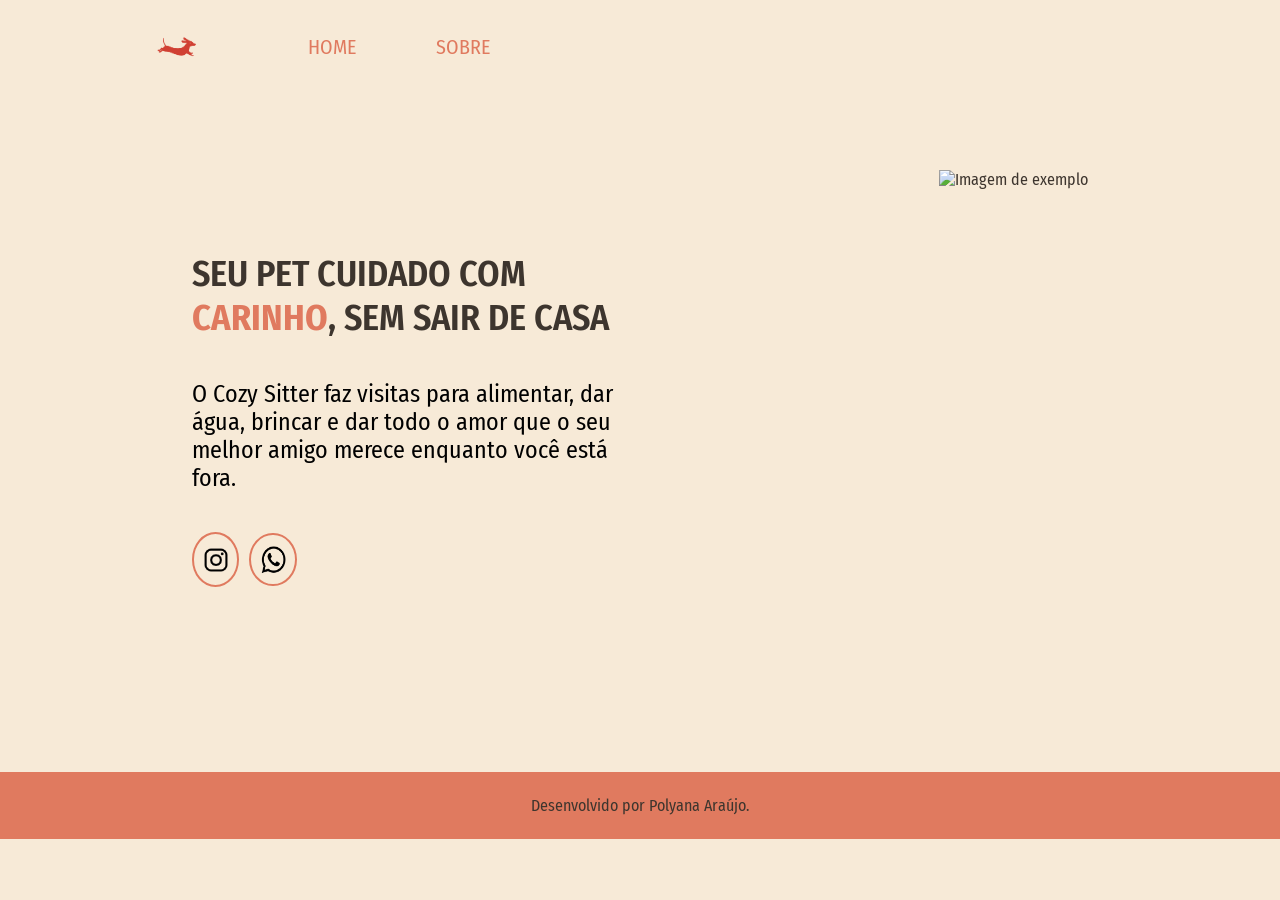
==== index.html @ 7f619f7d "first commit" ====
<!DOCTYPE html>
<html lang="en">

<head>
    <meta charset="UTF-8">
    <meta http-equiv="X-UA-Compatible" content="IE=edge">
    <meta name="viewport" content="width=device-width, initial-scale=1.0">
    <title>Document</title>
    <link rel="stylesheet" href="styles/style.css">
</head>

<body>
    <header class="cabecalho">
        <nav class="cabecalho__menu">
            <img src="assets/IMG_0042 2-2.png" alt="dog" width="100px">
            <a class="cabecalho__menu__link" href="index.html">HOME</a>
            <a class="cabecalho__menu__link" href="about.html">SOBRE</a>
        </nav>
    </header>
    <main class="apresentacao">
        <section class="apresentacao__conteudo">
            <h1 class="apresentacao__conteudo__titulo">SEU PET CUIDADO COM <strong class="titulo-destaque">CARINHO</strong>, SEM SAIR DE CASA</h1>
            <p class="apresentacao__conteudo__texto">
            O Cozy Sitter faz visitas para alimentar, dar água, brincar e dar todo o amor que o seu melhor amigo merece enquanto você está fora.</p>
            <div class="apresentacao__links">
                <a class="apresentacao__links__link" href="https://www.instagram.com/cozysitter">
                    <img src="assets/instagram-logo-instagram-logo-transparent-instagram-icon-transparent-free-free-png.png.webp" width="30" height="30" alt="ig logo"></a>
                <a class="apresentacao__links__link" href="wa.me/5592993280966">
                    <img src="assets/wppicon.png" width="25" height="28">
                </a>
            </div>
        </section>
        <img class="apresentacao__imagem" src="assets/Projeto Remover fundo - 30 de julho de 2026 às 23.11.10.png" alt="Imagem de exemplo">
    </main>
    <footer class="rodape">
        <p>Desenvolvido por Polyana Araújo.</p>
    </footer>
</body>
</html>
---- styles/style.css ----
@import url('https://fonts.googleapis.com/css2?family=Cherry+Bomb+One&family=Chewy&family=Fira+Sans+Condensed:ital,wght@0,100;0,200;0,300;0,400;0,500;0,600;0,700;0,800;0,900;1,100;1,200;1,300;1,400;1,500;1,600;1,700;1,800;1,900&display=swap');

:root {
    --cream: #f7ead7;
    --ink: #3d352e;
    --terra-cota: #e07a5f

}

* { 
    margin: 0;
    padding: 0
}

body {
    box-sizing: border-box;
    background-color: var(--cream);
    color: var(--ink);
    font-family: "Fira Sans Condensed", sans-serif;
}

.cabecalho {
    padding: 2% 0 0 10%;
}

.cabecalho__menu {
    display: flex;
    gap: 80px;
    align-items: center;
}

.cabecalho__menu__link {
    font-size: 1.25rem;
    color: var(--terra-cota);
    text-decoration: none;
}

.titulo-destaque {
    color: var(--terra-cota)
}

.apresentacao { 
    padding: 8% 15% ;
    display: flex;
    align-items: center;
    justify-content: space-between;
    gap: 82px;
}

.apresentacao__conteudo {
    width: 50%;
    display: flex;
    flex-direction: column;
    gap: 40px;
}

.apresentacao__conteudo__titulo {
    font-size: 2.25rem;
    font-weight: 600;
}

.apresentacao__conteudo__texto {
    font-size: 1.5rem;
    color: black;
}

.apresentacao__links {
    display: flex;
    /* flex-direction: column; */
    align-items: center;
    /* justify-content: space-between; */
    gap: 10px;
}


.apresentacao__links__link {
   /* background-color: var(--terra-cota); */
    display: flex;
    justify-content: center;
    align-items: center;
    /* gap: 2px; */
    border: 2px solid var(--terra-cota);
    width: 5%;
    text-align: center;
    border-radius: 100%;
    font-weight: 400;
    font-size: 1.25px;
    padding: 10.5px 10.5px;
    text-decoration: none;
    color: var(--ink);
}

.apresentacao__links__link:hover {
    background-color: var(--terra-cota);
}

.apresentacao__imagem {
    height: 31.25rem;
    width: auto;
}

.rodape { 
    padding: 24px;
    background-color: var(--terra-cota);
    text-align: center;
}

@media (max-width: 960px) {
    .cabecalho {
        padding: 10%;
    }

    .cabecalho__menu {
        justify-content: center;
    }

    .apresentacao {
        flex-direction: column-reverse;
        padding: 5% 5%;
    }

    .apresentacao__conteudo {
        width: auto;
    }

    .apresentacao__imagem {
        height: 25rem;
        
    }
}
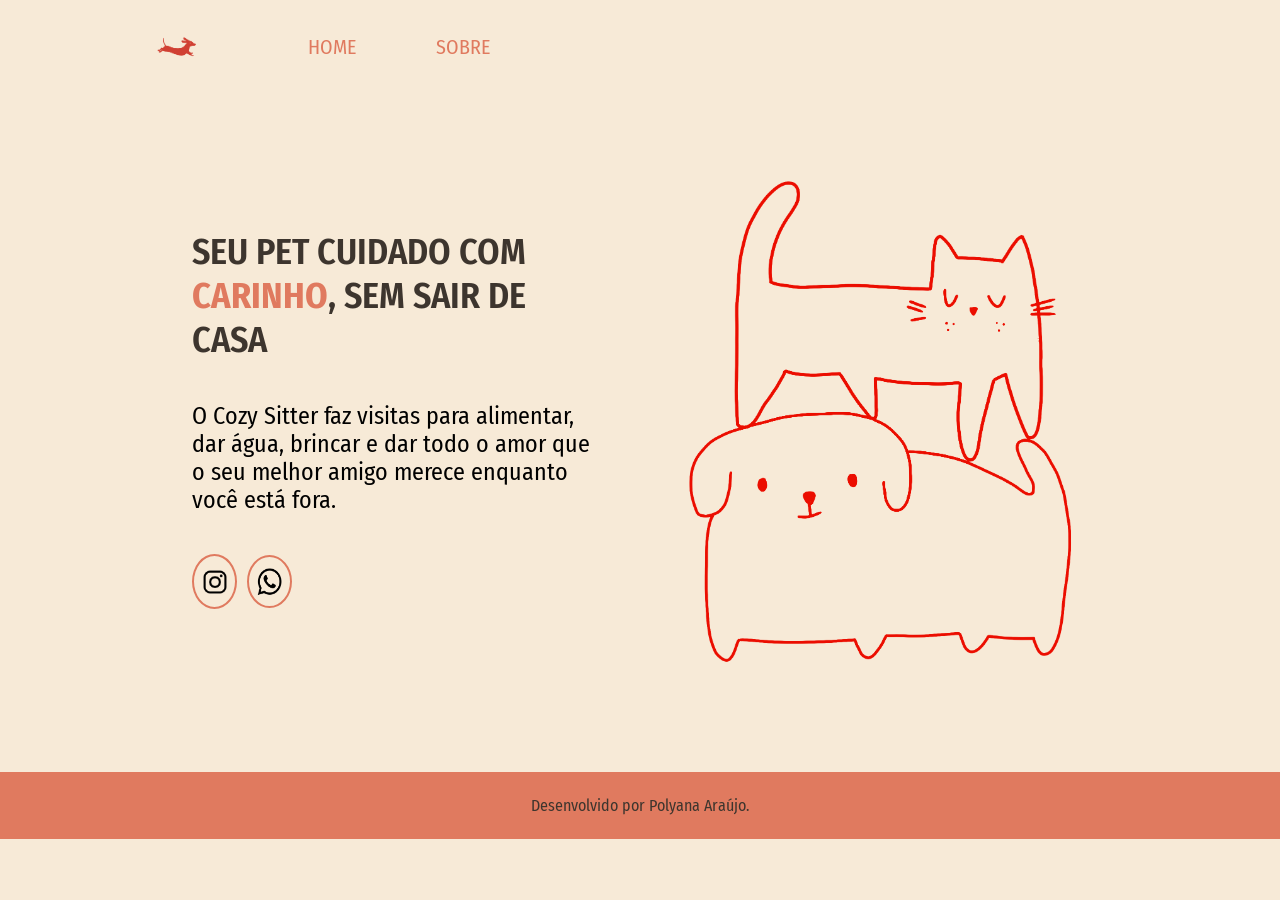
==== commit f24526aa: "rename images" ====
--- a/index.html
+++ b/index.html
@@ -12,7 +12,7 @@
 <body>
     <header class="cabecalho">
         <nav class="cabecalho__menu">
-            <img src="assets/IMG_0042 2-2.png" alt="dog" width="100px">
+            <img src="assets/logo.png" alt="dog" width="100px">
             <a class="cabecalho__menu__link" href="index.html">HOME</a>
             <a class="cabecalho__menu__link" href="about.html">SOBRE</a>
         </nav>
@@ -24,13 +24,13 @@
             O Cozy Sitter faz visitas para alimentar, dar água, brincar e dar todo o amor que o seu melhor amigo merece enquanto você está fora.</p>
             <div class="apresentacao__links">
                 <a class="apresentacao__links__link" href="https://www.instagram.com/cozysitter">
-                    <img src="assets/instagram-logo-instagram-logo-transparent-instagram-icon-transparent-free-free-png.png.webp" width="30" height="30" alt="ig logo"></a>
+                    <img src="assets/instagram-logo.png.webp" width="30" height="30" alt="ig logo"></a>
                 <a class="apresentacao__links__link" href="wa.me/5592993280966">
                     <img src="assets/wppicon.png" width="25" height="28">
                 </a>
             </div>
         </section>
-        <img class="apresentacao__imagem" src="assets/Projeto Remover fundo - 30 de julho de 2026 às 23.11.10.png" alt="Imagem de exemplo">
+        <img class="apresentacao__imagem" src="assets/img_principal.png" alt="Imagem de exemplo">
     </main>
     <footer class="rodape">
         <p>Desenvolvido por Polyana Araújo.</p>
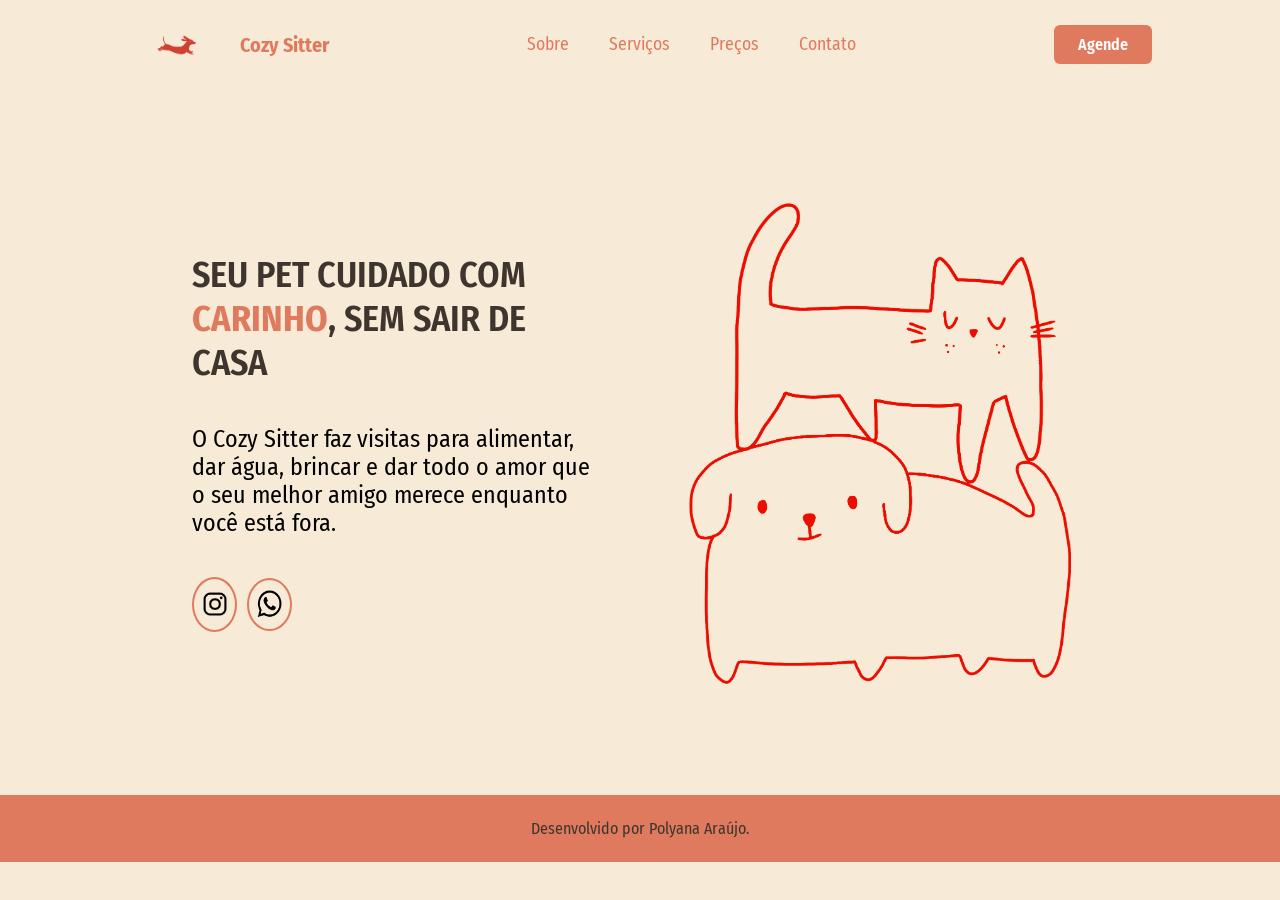
==== commit ee59248a: "altera a header" ====
--- a/index.html
+++ b/index.html
@@ -11,11 +11,21 @@
 
 <body>
     <header class="cabecalho">
+        <a href="index.html" class="cabecalho__brand">
+            <img src="assets/logo.png" alt="Cozy Sitter" class="cabecalho__logo">
+            <span class="cabecalho__titulo">Cozy Sitter</span>
+        </a>
+
+        <!-- Centro: Navegação Principal -->
         <nav class="cabecalho__menu">
-            <img src="assets/logo.png" alt="dog" width="100px">
-            <a class="cabecalho__menu__link" href="index.html">HOME</a>
-            <a class="cabecalho__menu__link" href="about.html">SOBRE</a>
+            <a class="cabecalho__menu__link" href="about.html">Sobre</a>
+            <a class="cabecalho__menu__link" href="servicos.html">Serviços</a>
+            <a class="cabecalho__menu__link" href="precos.html">Preços</a>
+            <a class="cabecalho__menu__link" href="contato.html">Contato</a>
         </nav>
+
+        <!-- Canto Direito: Botão de Ação -->
+        <a href="agende.html" class="cabecalho__btn">Agende</a>
     </header>
     <main class="apresentacao">
         <section class="apresentacao__conteudo">
--- a/styles/style.css
+++ b/styles/style.css
@@ -20,19 +20,53 @@
 }
 
 .cabecalho {
-    padding: 2% 0 0 10%;
+    display: flex;
+    justify-content: space-between;
+    align-items: center;
+    padding: 1.5rem 10%;
 }
 
+/* Grupo da Esquerda (Logo + Nome) */
+.cabecalho__brand {
+  display: flex;
+  align-items: center;
+  gap: 12px;
+  text-decoration: none;
+}
+
+.cabecalho__logo {
+  width: 100px;
+  height: auto;
+}
+
+.cabecalho__titulo {
+  font-size: 1.25rem;
+  font-weight: bold;
+  color: var(--terra-cota);
+}
+
+/* Grupo do Meio (Links) */
 .cabecalho__menu {
-    display: flex;
-    gap: 80px;
-    align-items: center;
+  display: flex;
+  gap: 40px;
+  align-items: center;
 }
 
 .cabecalho__menu__link {
-    font-size: 1.25rem;
-    color: var(--terra-cota);
-    text-decoration: none;
+  font-size: 1.1rem;
+  color: var(--terra-cota);
+  text-decoration: none;
+}
+
+/* Grupo da Direita (Botão Agende) */
+.cabecalho__btn {
+  font-size: 1rem;
+  color: #fff;
+  background-color: var(--terra-cota);
+  padding: 10px 24px;
+  border-radius: 6px;
+  text-decoration: none;
+  font-weight: 600;
 }
 
 .titulo-destaque {
